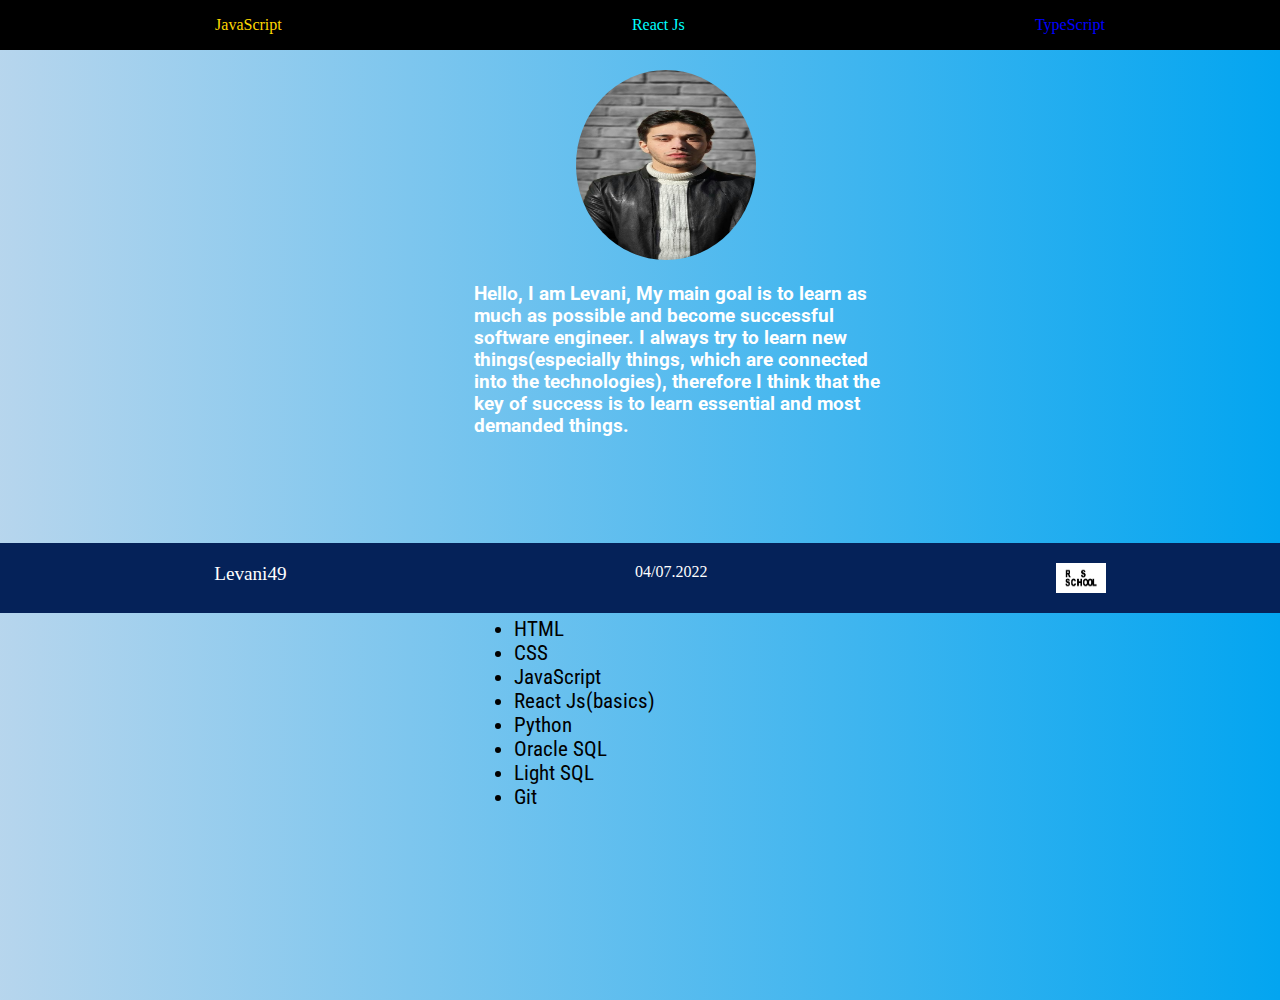
==== index.html @ 24a63495 "Feat: with markup" ====
<!DOCTYPE html>
<html lang="en">

<head>
    <meta charset="UTF-8">
    <meta http-equiv="X-UA-Compatible" content="IE=edge">
    <meta name="viewport" content="width=device-width, initial-scale=1.0">
    <title>CV</title>
    <link rel="stylesheet" href="style.css">
</head>

<body>
    <nav>
        <ul class="navigation">
            <li> <a href="https://www.javascript.com/" target="_blank" style="text-decoration: none; color: gold;">JavaScript</a> </li>
            <li> <a href="https://reactjs.org/" target="_blank" style="text-decoration: none; color: aqua;">React Js</a> </li>
            <li> <a href="https://www.typescriptlang.org/" target="_blank" style="text-decoration: none; color: blue;">TypeScript</a> </li>
        </ul>
    </nav>
    <main>
        <img src="./assets/face.jpg" class="me" alt="myPicture">
        <div class="textDiv">
            <h3 class="text">Hello, I am Levani, My main goal is to learn as much as possible and become successful software engineer. I always try to learn new things(especially things, which are connected into the technologies), therefore I think that the key of success
                is to learn essential and most demanded things.</h3>
            <h4 class="skillsText">My Skills:</h4>
            <ul class="skills">
                <li>HTML</li>
                <li>CSS</li>
                <li>JavaScript</li>
                <li>React Js(basics)</li>
                <li>Python</li>
                <li>Oracle SQL</li>
                <li>Light SQL</li>
                <li>Git</li>
            </ul>
        </div>
    </main>

    <footer>
        <ul class="foot">
            <li> <a href="https://github.com/Levani49" target="_blank">Levani49</a> </li>
            <li>04/07.2022</li>
            <li class="link">
                <a href="https://app.rs.school/" target="_blank"> <img src="./assets/rsimg.png"> </a>
            </li>
        </ul>
    </footer>
</body>

</html>
---- style.css ----
@import url('https://fonts.googleapis.com/css2?family=Asap:ital@1&family=Roboto&display=swap');
@import url('https://fonts.googleapis.com/css2?family=Asap:ital@1&family=EB+Garamond:ital@1&family=Roboto&display=swap');
@import url('https://fonts.googleapis.com/css2?family=Asap:ital@1&family=EB+Garamond:ital@1&family=Roboto&family=Roboto+Condensed:ital@1&display=swap');
body {
    margin: 0;
    padding: 0;
    height: 1000px;
    background-image: linear-gradient(to right, rgba(126, 181, 223, 0.559), rgb(3, 165, 240));
}

.navigation {
    margin-top: 0;
    width: 100%;
    height: 50px;
    background-color: black;
    display: flex;
    flex-wrap: nowrap;
    flex-direction: row;
    justify-content: space-around;
    list-style: none;
    box-sizing: border-box;
    position: fixed;
}

.navigation a {
    padding: 1em;
    color: white;
    display: block;
    cursor: pointer;
}

.navigation a:hover {
    background-color: rgb(49, 49, 49);
}

.main {
    margin-top: 100px;
    width: 100%;
}

.me {
    width: 180px;
    height: 190px;
    border-radius: 50%;
    margin-left: 45%;
    margin-top: 70px;
}

.textDiv {
    width: 410px;
    height: 130px;
    margin-left: 37%;
}

.text {
    color: white;
    font-family: 'Asap', sans-serif;
    font-family: 'Roboto', sans-serif;
}

.skillsText {
    color: rgb(2, 86, 2);
    margin-top: 100px;
    font-size: 2em;
    font-family: 'Asap', sans-serif;
    font-family: 'EB Garamond', serif;
    font-family: 'Roboto', sans-serif;
}

.skills li {
    color: black;
    font-family: 'Asap', sans-serif;
    font-family: 'EB Garamond', serif;
    font-family: 'Roboto', sans-serif;
    font-family: 'Roboto Condensed', sans-serif;
    font-size: 1.3em;
}

.foot {
    margin-top: 130px;
    width: 100%;
    height: 70px;
    background-color: rgb(5, 34, 89);
    display: flex;
    flex-wrap: nowrap;
    flex-direction: row;
    justify-content: space-around;
    list-style: none;
    box-sizing: border-box;
    position: fixed;
}

.foot li {
    color: white;
    list-style: none;
    display: block;
    margin-top: 20px;
}

.foot li a {
    color: white;
    text-decoration: none;
    font-size: 1.2em;
}

.foot li a:hover {
    color: rgba(144, 143, 143, 0.479);
}

.link img {
    width: 50px;
    height: 30px;
}
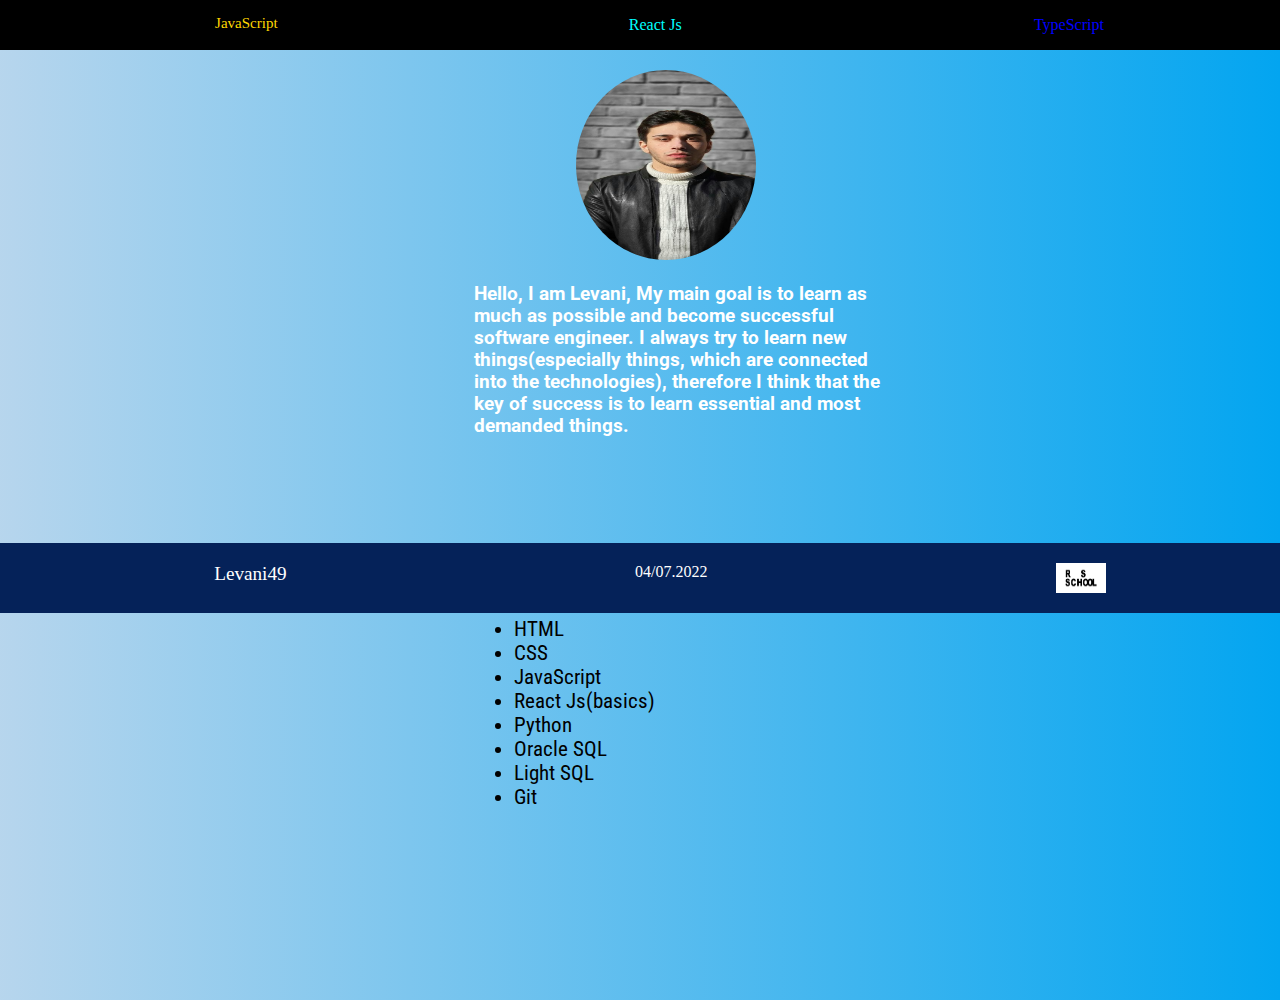
==== commit 1221df98: "Feat: change header name" ====
--- a/index.html
+++ b/index.html
@@ -12,7 +12,7 @@
 <body>
     <nav>
         <ul class="navigation">
-            <li> <a href="https://www.javascript.com/" target="_blank" style="text-decoration: none; color: gold;">JavaScript</a> </li>
+            <li> <a href="https://www.javascript.com/" target="_blank" style="text-decoration: none; color: gold; font-size: 15px;">JavaScript</a> </li>
             <li> <a href="https://reactjs.org/" target="_blank" style="text-decoration: none; color: aqua;">React Js</a> </li>
             <li> <a href="https://www.typescriptlang.org/" target="_blank" style="text-decoration: none; color: blue;">TypeScript</a> </li>
         </ul>
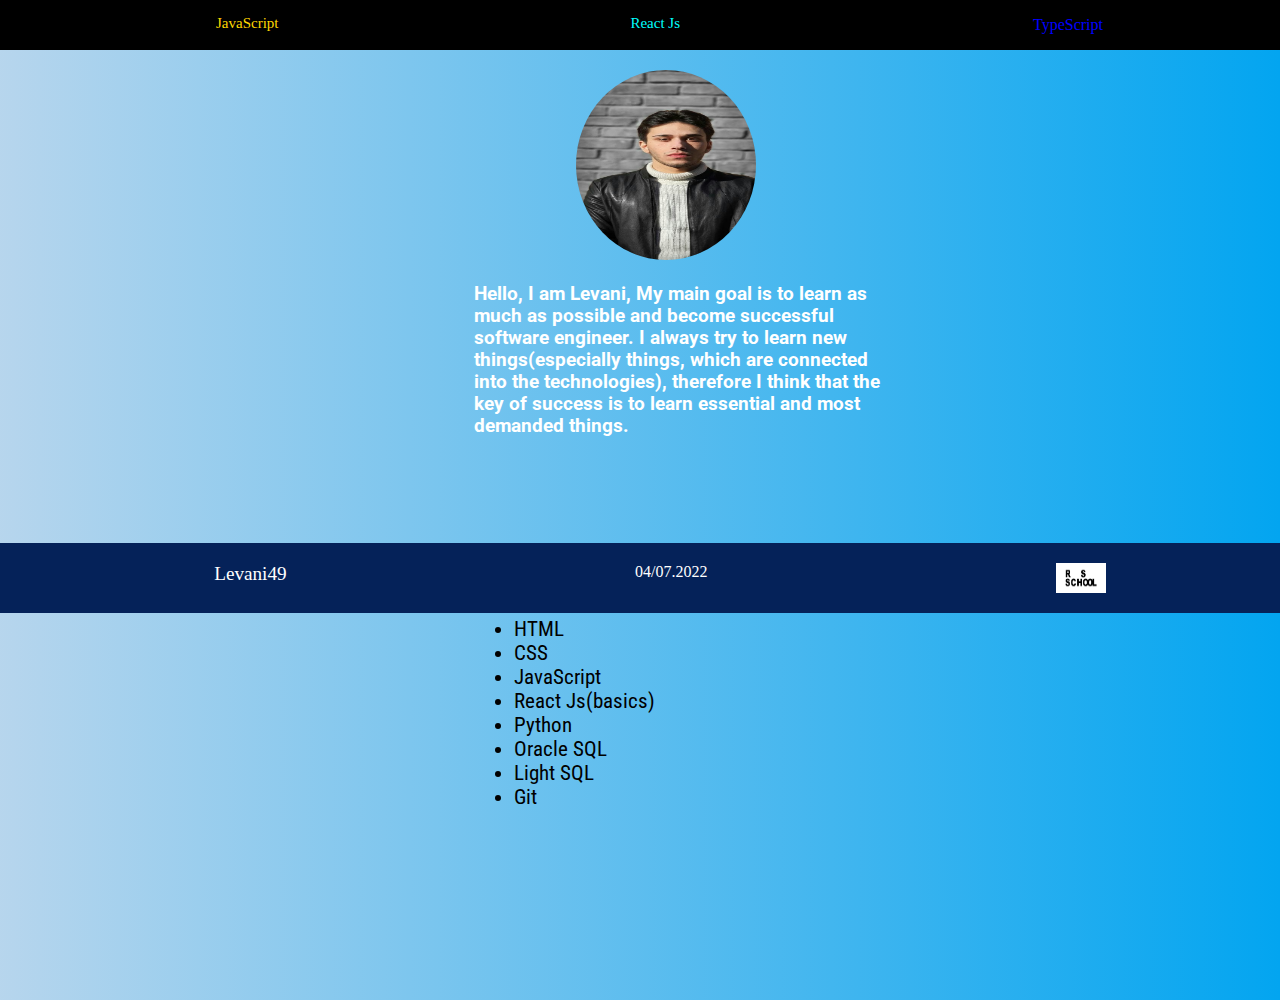
==== commit c30480d3: "Feat: last one" ====
--- a/index.html
+++ b/index.html
@@ -13,7 +13,7 @@
     <nav>
         <ul class="navigation">
             <li> <a href="https://www.javascript.com/" target="_blank" style="text-decoration: none; color: gold; font-size: 15px;">JavaScript</a> </li>
-            <li> <a href="https://reactjs.org/" target="_blank" style="text-decoration: none; color: aqua;">React Js</a> </li>
+            <li> <a href="https://reactjs.org/" target="_blank" style="text-decoration: none; color: aqua; font-size: 15px; font-size: 15px;">React Js</a> </li>
             <li> <a href="https://www.typescriptlang.org/" target="_blank" style="text-decoration: none; color: blue;">TypeScript</a> </li>
         </ul>
     </nav>
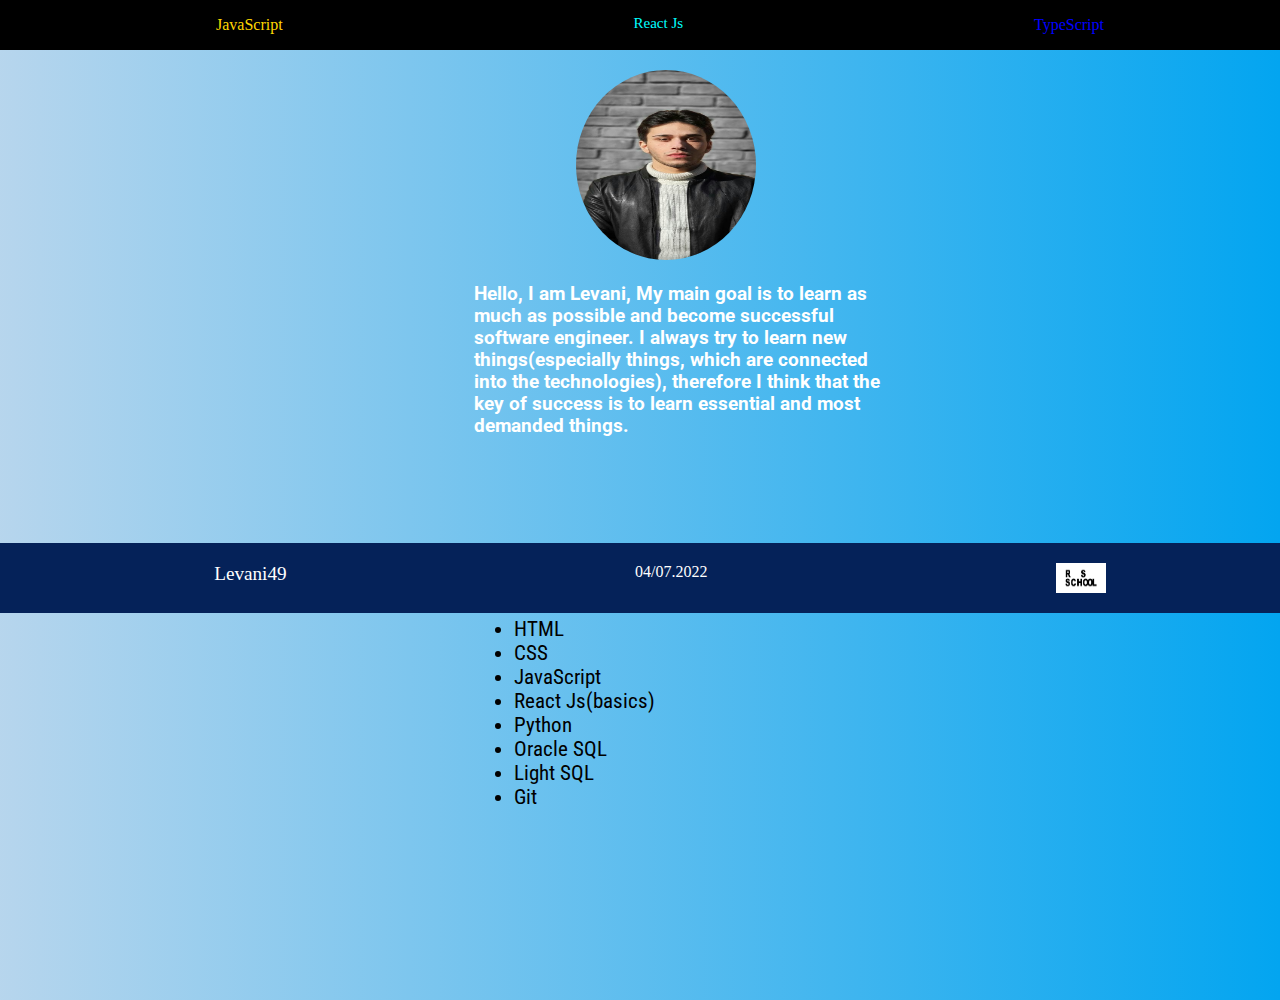
==== commit 65d4574c: "Feat: first upload" ====
--- a/index.html
+++ b/index.html
@@ -12,8 +12,8 @@
 <body>
     <nav>
         <ul class="navigation">
-            <li> <a href="https://www.javascript.com/" target="_blank" style="text-decoration: none; color: gold; font-size: 15px;">JavaScript</a> </li>
-            <li> <a href="https://reactjs.org/" target="_blank" style="text-decoration: none; color: aqua; font-size: 15px; font-size: 15px;">React Js</a> </li>
+            <li> <a href="https://www.javascript.com/" target="_blank" style="text-decoration: none; color: gold;">JavaScript</a> </li>
+            <li> <a href="https://reactjs.org/" target="_blank" style="text-decoration: none; color: aqua; font-size: 15px;">React Js</a> </li>
             <li> <a href="https://www.typescriptlang.org/" target="_blank" style="text-decoration: none; color: blue;">TypeScript</a> </li>
         </ul>
     </nav>
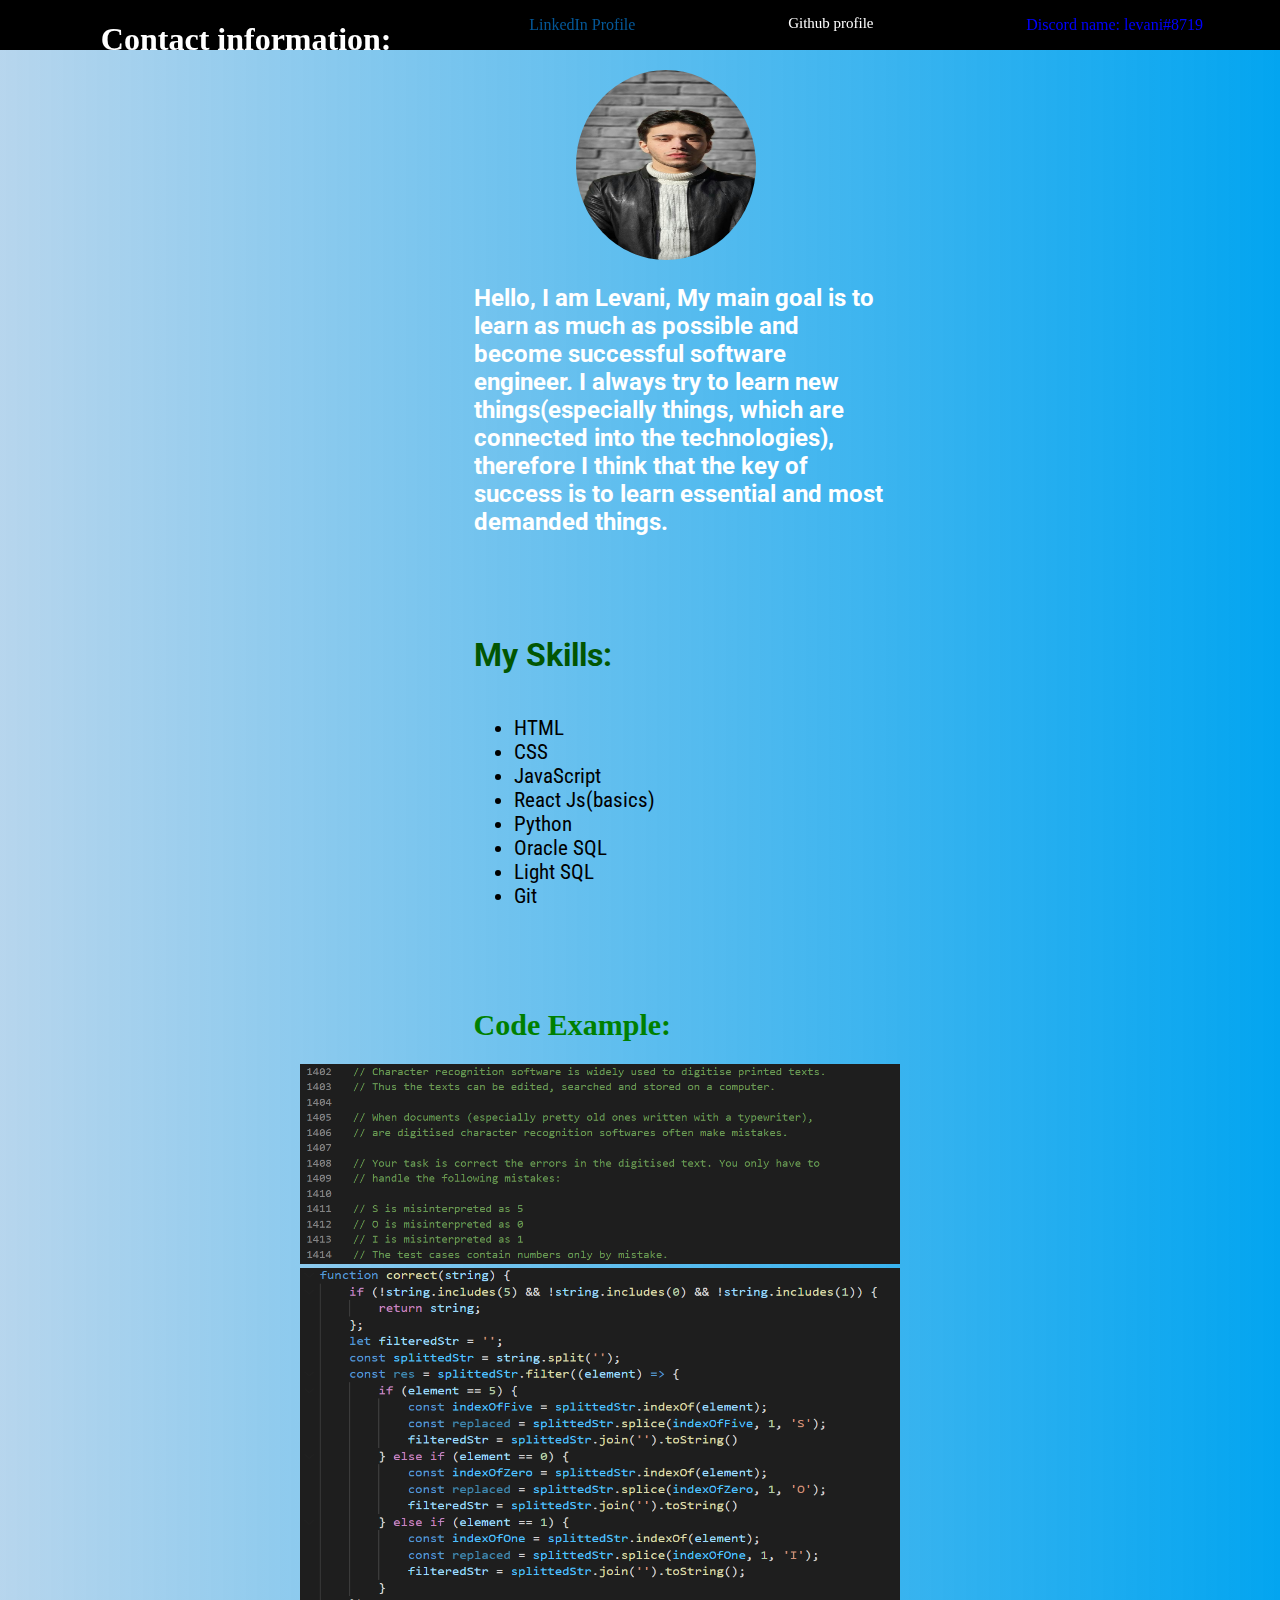
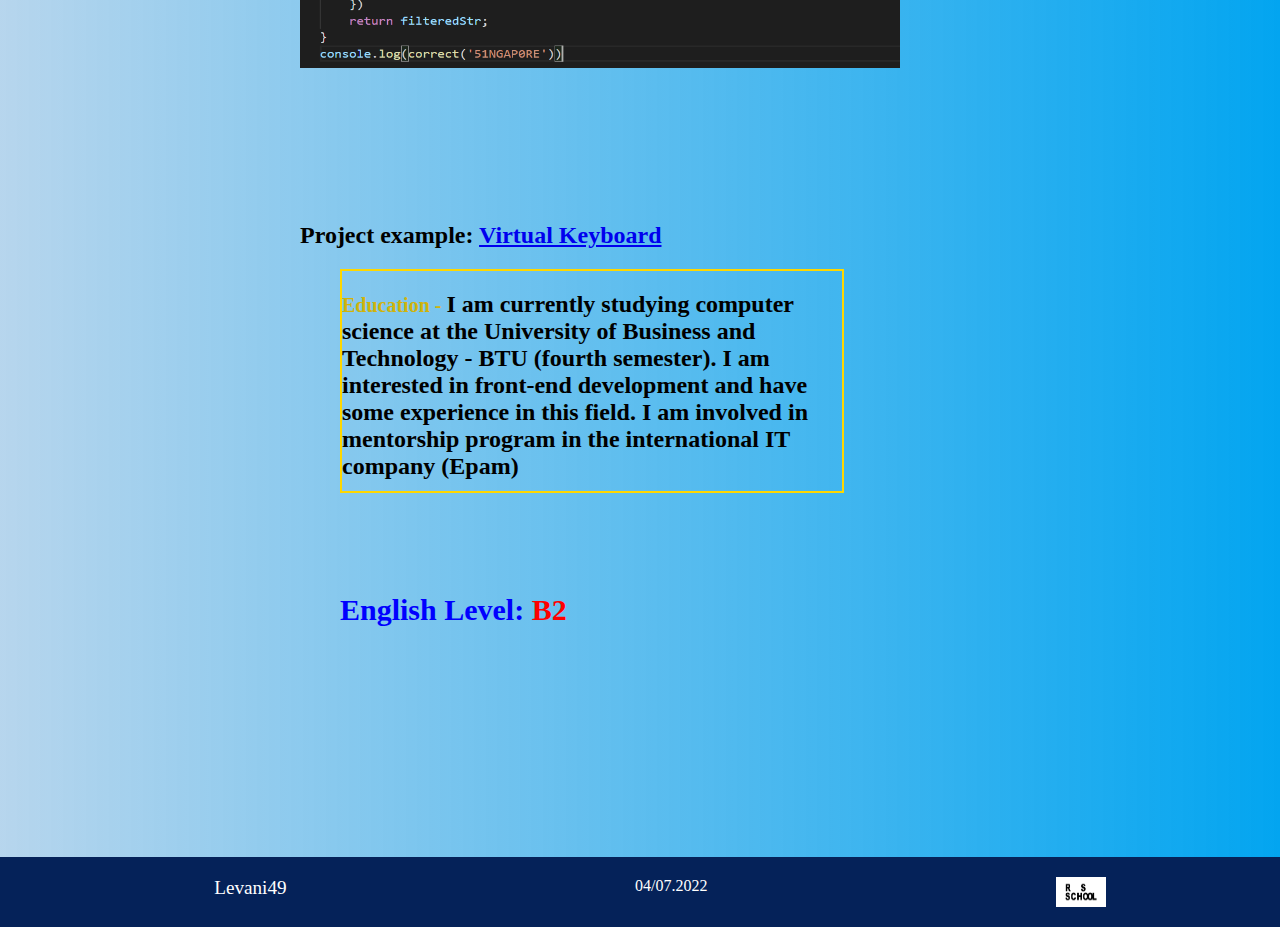
==== commit da2c878f: "feat: color change" ====
--- a/index.html
+++ b/index.html
@@ -12,16 +12,21 @@
 <body>
     <nav>
         <ul class="navigation">
-            <li> <a href="https://www.javascript.com/" target="_blank" style="text-decoration: none; color: gold;">JavaScript</a> </li>
-            <li> <a href="https://reactjs.org/" target="_blank" style="text-decoration: none; color: aqua; font-size: 15px;">React Js</a> </li>
-            <li> <a href="https://www.typescriptlang.org/" target="_blank" style="text-decoration: none; color: blue;">TypeScript</a> </li>
+            <li>
+                <p style="color: white; float: left;">
+                    <h1 style="color: white;">Contact information:</h1>
+                </p>
+            </li>
+            <li> <a href="https://www.linkedin.com/in/levani-pachuashvili-3a7194223/" target="_blank" style="text-decoration: none; color: rgba(6, 129, 224, 0.674);">LinkedIn Profile</a> </li>
+            <li> <a href="https://github.com/Levani49" target="_blank" style="text-decoration: none; color: white; font-size: 15px;">Github profile</a> </li>
+            <li> <a href="https://discord.com" target="_blank" style="text-decoration: none; color: blue;">Discord name: levani#8719</a> </li>
         </ul>
     </nav>
     <main>
         <img src="./assets/face.jpg" class="me" alt="myPicture">
         <div class="textDiv">
-            <h3 class="text">Hello, I am Levani, My main goal is to learn as much as possible and become successful software engineer. I always try to learn new things(especially things, which are connected into the technologies), therefore I think that the key of success
-                is to learn essential and most demanded things.</h3>
+            <h2 class="text">Hello, I am Levani, My main goal is to learn as much as possible and become successful software engineer. I always try to learn new things(especially things, which are connected into the technologies), therefore I think that the key of success
+                is to learn essential and most demanded things.</h2>
             <h4 class="skillsText">My Skills:</h4>
             <ul class="skills">
                 <li>HTML</li>
@@ -33,7 +38,18 @@
                 <li>Light SQL</li>
                 <li>Git</li>
             </ul>
+
+            <h2 class="code">Code Example:</h2>
         </div>
+        <img src="./assets/question.PNG" alt="condition of code" class="ques">
+        <img src="./assets/codeExample.PNG" alt="code example" class="function">
+        <h2 class="keyboard">Project example: <a href="https://rolling-scopes-school.github.io/levani49-JSFEGE/virtual_keyboard/" target="_blank">Virtual Keyboard</a></h2>
+        <div class="container">
+            <h2>
+                <spam style="color: rgb(208, 179, 11); font-size: 20px;">Education - </spam> I am currently studying computer science at the University of Business and Technology - BTU (fourth semester). I am interested in front-end development and have some experience in this field. I am involved in mentorship
+                program in the international IT company (Epam)</h2>
+        </div>
+        <h2 class="english" style="color: Blue;">English Level: <span style="color: red;">B2</span></h2>
     </main>
 
     <footer>
@@ -41,7 +57,7 @@
             <li> <a href="https://github.com/Levani49" target="_blank">Levani49</a> </li>
             <li>04/07.2022</li>
             <li class="link">
-                <a href="https://app.rs.school/" target="_blank"> <img src="./assets/rsimg.png"> </a>
+                <a href="https://app.rs.school/" target="_blank"> <img src="./assets/rsimg.png" alt="rsLogo"> </a>
             </li>
         </ul>
     </footer>
--- a/style.css
+++ b/style.css
@@ -4,7 +4,7 @@
 body {
     margin: 0;
     padding: 0;
-    height: 1000px;
+    height: 900px;
     background-image: linear-gradient(to right, rgba(126, 181, 223, 0.559), rgb(3, 165, 240));
 }
 
@@ -77,7 +77,7 @@
 }
 
 .foot {
-    margin-top: 130px;
+    margin-top: 230px;
     width: 100%;
     height: 70px;
     background-color: rgb(5, 34, 89);
@@ -87,7 +87,6 @@
     justify-content: space-around;
     list-style: none;
     box-sizing: border-box;
-    position: fixed;
 }
 
 .foot li {
@@ -110,4 +109,42 @@
 .link img {
     width: 50px;
     height: 30px;
+}
+
+.ques {
+    margin-top: 650px;
+    margin-left: 300px;
+    width: 600px;
+    height: 200px;
+}
+
+.code {
+    margin-top: 100px;
+    color: green;
+    font-size: 30px;
+}
+
+.function {
+    margin-left: 300px;
+    width: 600px;
+    height: 400px;
+}
+
+.keyboard {
+    margin-left: 300px;
+    margin-top: 150px;
+}
+
+.container {
+    width: 500px;
+    height: 220px;
+    border: 2px solid gold;
+    margin-left: 340px;
+    border-style: double;
+}
+
+.english {
+    margin-left: 340px;
+    margin-top: 100px;
+    font-size: 30px;
 }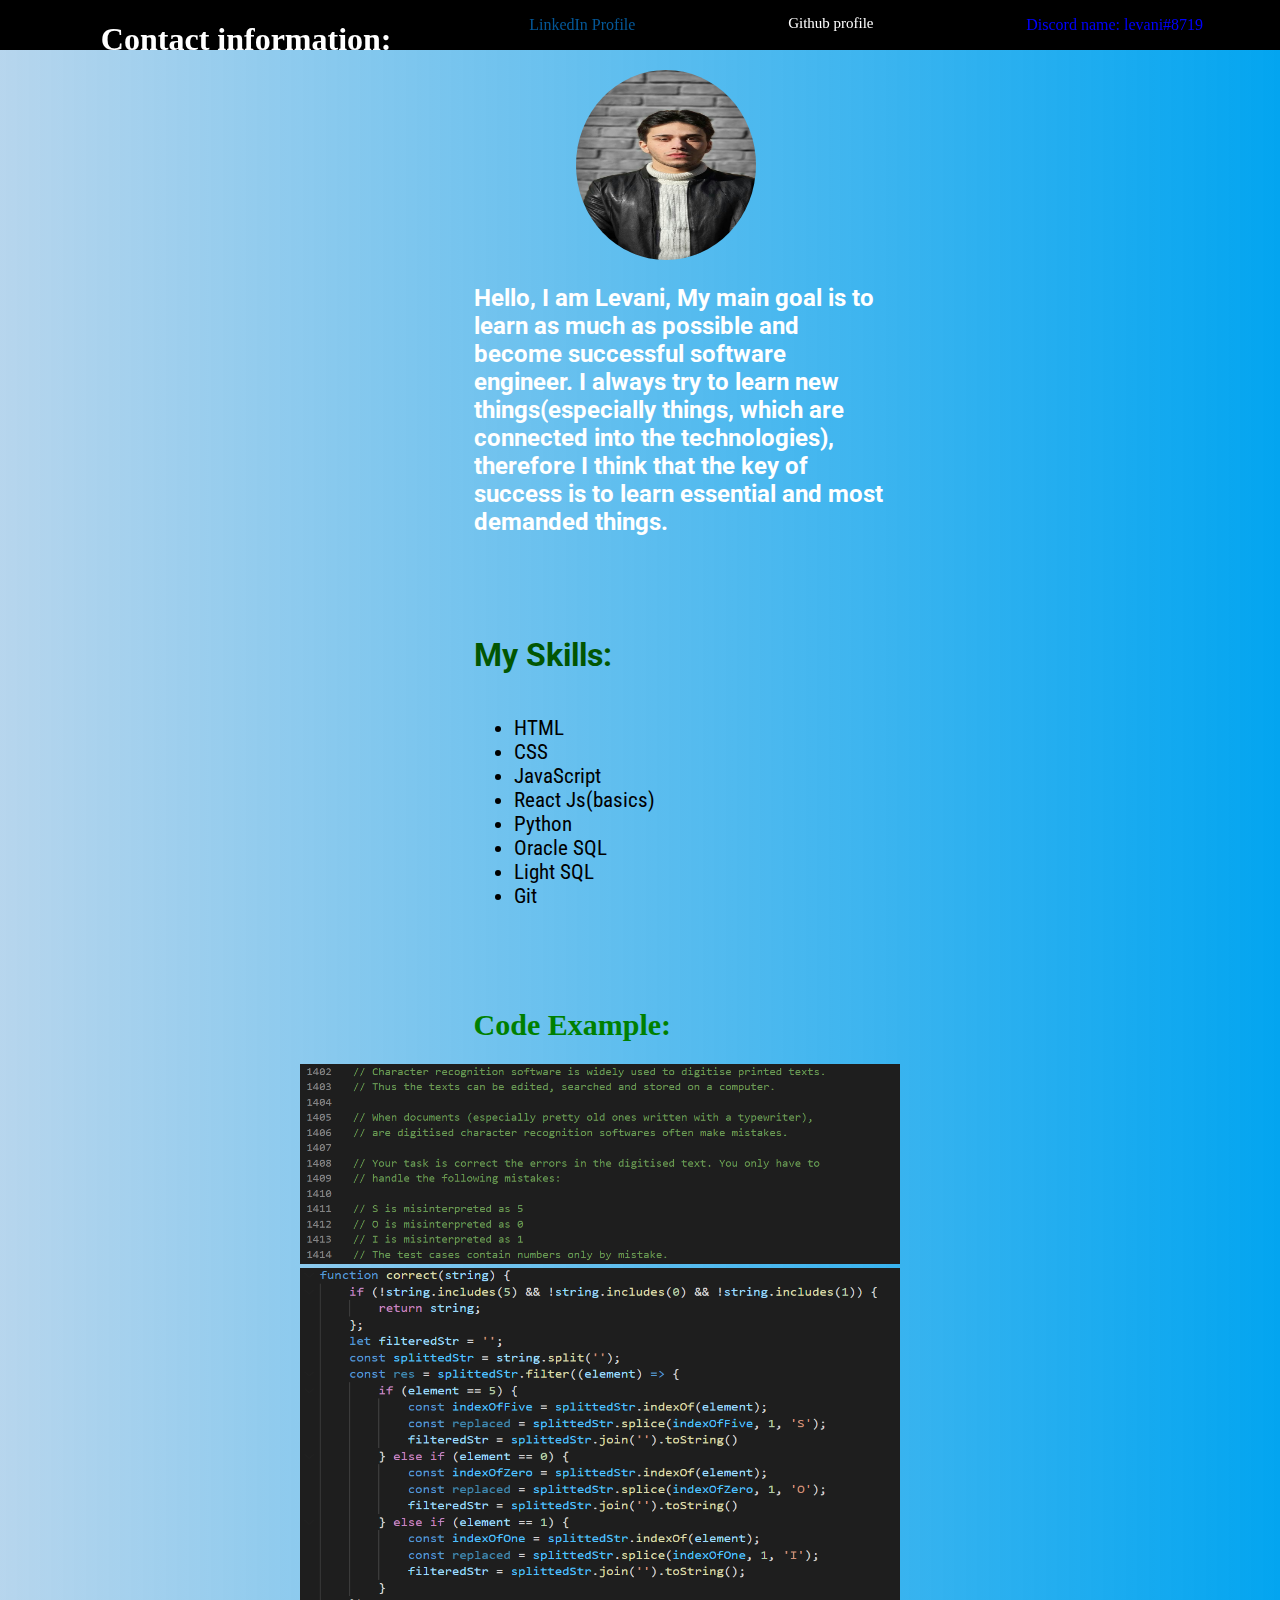
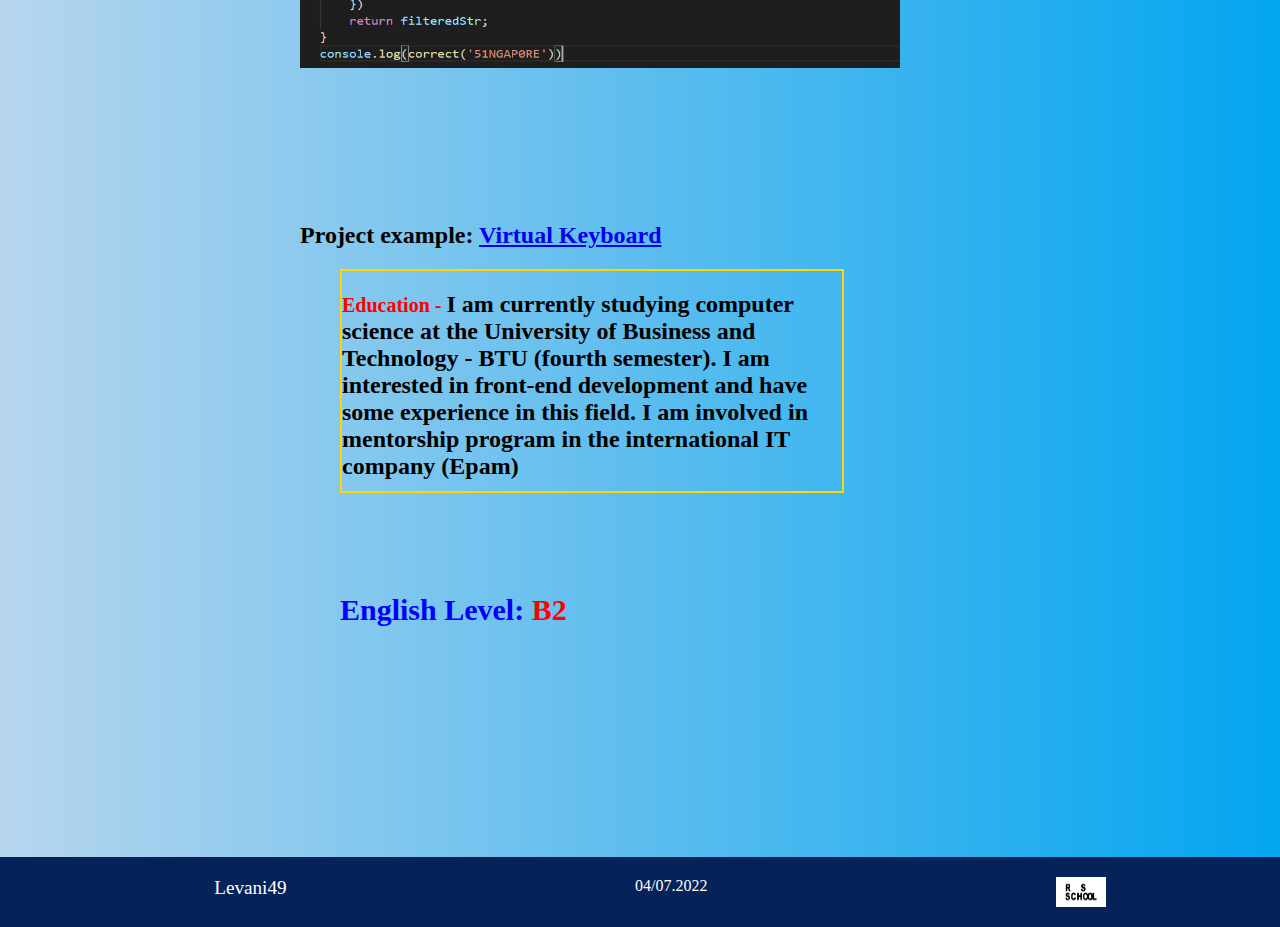
==== commit d92831f5: "feat: last bug" ====
--- a/index.html
+++ b/index.html
@@ -13,9 +13,7 @@
     <nav>
         <ul class="navigation">
             <li>
-                <p style="color: white; float: left;">
-                    <h1 style="color: white;">Contact information:</h1>
-                </p>
+                <h1 style="color: white; float: left;">Contact information:</h1>
             </li>
             <li> <a href="https://www.linkedin.com/in/levani-pachuashvili-3a7194223/" target="_blank" style="text-decoration: none; color: rgba(6, 129, 224, 0.674);">LinkedIn Profile</a> </li>
             <li> <a href="https://github.com/Levani49" target="_blank" style="text-decoration: none; color: white; font-size: 15px;">Github profile</a> </li>
@@ -41,13 +39,16 @@
 
             <h2 class="code">Code Example:</h2>
         </div>
+
+
         <img src="./assets/question.PNG" alt="condition of code" class="ques">
         <img src="./assets/codeExample.PNG" alt="code example" class="function">
         <h2 class="keyboard">Project example: <a href="https://rolling-scopes-school.github.io/levani49-JSFEGE/virtual_keyboard/" target="_blank">Virtual Keyboard</a></h2>
         <div class="container">
             <h2>
-                <spam style="color: rgb(208, 179, 11); font-size: 20px;">Education - </spam> I am currently studying computer science at the University of Business and Technology - BTU (fourth semester). I am interested in front-end development and have some experience in this field. I am involved in mentorship
-                program in the international IT company (Epam)</h2>
+                <span style="color: red; font-size: 20px;">Education - </span> I am currently studying computer science at the University of Business and Technology - BTU (fourth semester). I am interested in front-end development and have some experience
+                in this field. I am involved in mentorship program in the international IT company (Epam)
+            </h2>
         </div>
         <h2 class="english" style="color: Blue;">English Level: <span style="color: red;">B2</span></h2>
     </main>
